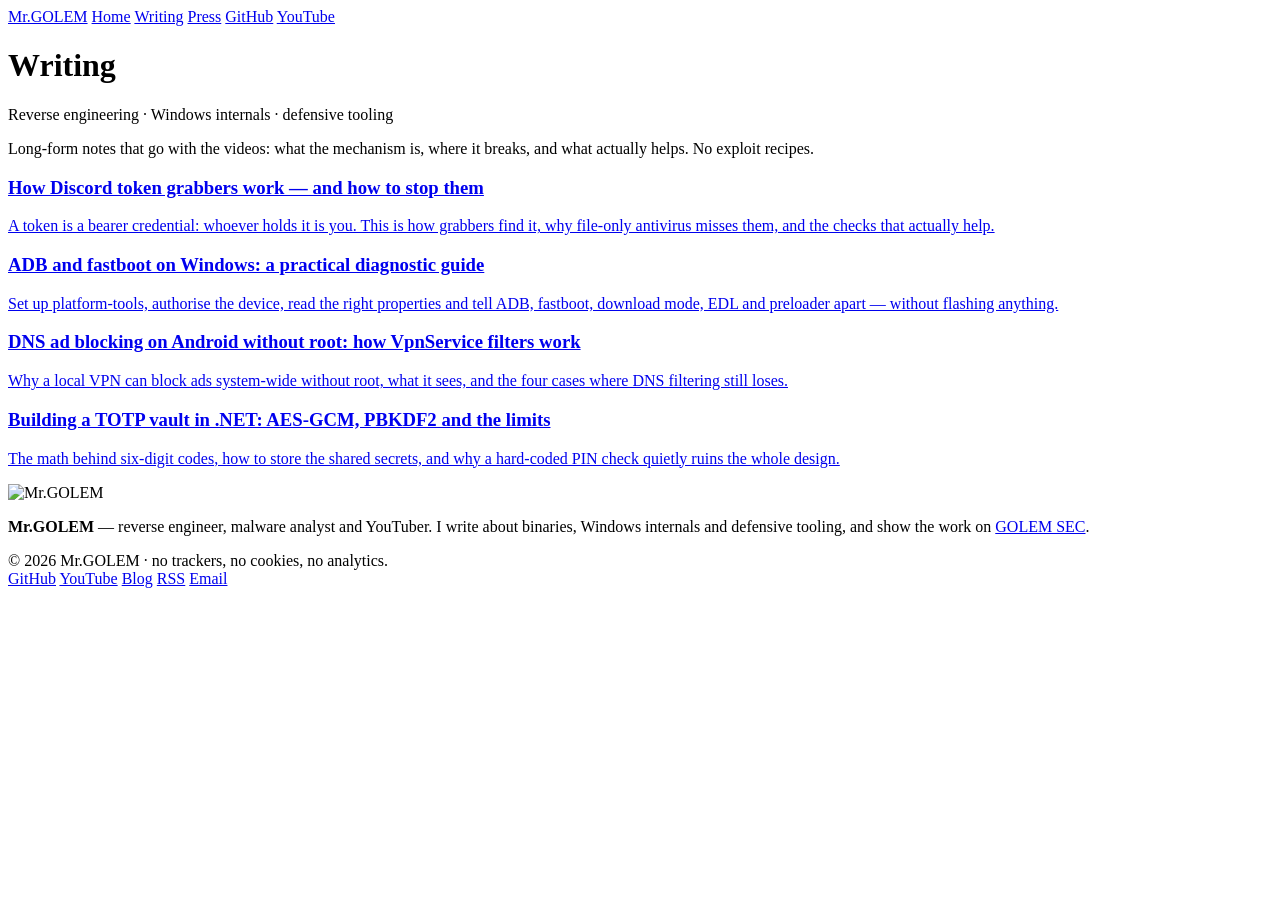
==== blog/index.html @ 592cf0dd "site: publish blog/index.html" ====
<!DOCTYPE html>
<html lang="en">
<head>
<meta charset="utf-8">
<meta name="viewport" content="width=device-width, initial-scale=1">
<title>Writing — Mr.GOLEM</title>
<meta name="description" content="Technical notes on reverse engineering, malware analysis, Windows internals and defensive tooling by Mr.GOLEM.">
<meta name="author" content="Mr.GOLEM">
<link rel="canonical" href="https://m-golem.github.io/blog/">
<meta property="og:type" content="article">
<meta property="og:title" content="Writing — Mr.GOLEM">
<meta property="og:description" content="Technical notes on reverse engineering, malware analysis, Windows internals and defensive tooling by Mr.GOLEM.">
<meta property="og:url" content="https://m-golem.github.io/blog/">
<meta property="og:image" content="https://m-golem.github.io/assets/og.png">
<meta name="twitter:card" content="summary_large_image">
<meta name="twitter:image" content="https://m-golem.github.io/assets/og.png">
<link rel="alternate" type="application/rss+xml" title="Mr.GOLEM — Writing" href="https://m-golem.github.io/feed.xml">
<link rel="stylesheet" href="/assets/site.css">

<script type="application/ld+json">{"@context":"https://schema.org","@type":"Blog","name":"Mr.GOLEM — Writing","url":"https://m-golem.github.io/blog/","author":{"@type":"Person","name":"Mr.GOLEM"}}</script>
</head>
<body><div class="wrap">
<nav class="top">
  <a class="brand" href="/">Mr.GOLEM</a>
  <a href="/">Home</a>
  <a href="/blog/">Writing</a>
  <a href="/press.html">Press</a>
  <a href="https://github.com/M-GOLEM">GitHub</a>
  <a href="https://www.youtube.com/@golemsec">YouTube</a>
</nav>
<main>

<h1>Writing</h1>
<div class="meta">Reverse engineering · Windows internals · defensive tooling</div>
<p class="lead">Long-form notes that go with the videos: what the mechanism is,
where it breaks, and what actually helps. No exploit recipes.</p>
<div class="grid">
    <a class="card" href="/blog/discord-token-grabbers.html">
      <h3>How Discord token grabbers work — and how to stop them</h3>
      <p>A token is a bearer credential: whoever holds it is you. This is how grabbers find it, why file-only antivirus misses them, and the checks that actually help.</p>
    </a>
    <a class="card" href="/blog/adb-fastboot-windows-guide.html">
      <h3>ADB and fastboot on Windows: a practical diagnostic guide</h3>
      <p>Set up platform-tools, authorise the device, read the right properties and tell ADB, fastboot, download mode, EDL and preloader apart — without flashing anything.</p>
    </a>
    <a class="card" href="/blog/android-dns-ad-blocking.html">
      <h3>DNS ad blocking on Android without root: how VpnService filters work</h3>
      <p>Why a local VPN can block ads system-wide without root, what it sees, and the four cases where DNS filtering still loses.</p>
    </a>
    <a class="card" href="/blog/totp-vault-dotnet.html">
      <h3>Building a TOTP vault in .NET: AES-GCM, PBKDF2 and the limits</h3>
      <p>The math behind six-digit codes, how to store the shared secrets, and why a hard-coded PIN check quietly ruins the whole design.</p>
    </a>
</div>
<div class="authorbox">
  <img src="https://github.com/M-GOLEM.png" alt="Mr.GOLEM" width="64" height="64">
  <p><strong>Mr.GOLEM</strong> — reverse engineer, malware analyst and YouTuber.
  I write about binaries, Windows internals and defensive tooling, and show the
  work on <a href="https://www.youtube.com/@golemsec">GOLEM SEC</a>.</p>
</div>

</main>
<footer>
  <div>© 2026 Mr.GOLEM · no trackers, no cookies, no analytics.</div>
  <div class="links">
    <a href="https://github.com/M-GOLEM">GitHub</a>
    <a href="https://www.youtube.com/@golemsec">YouTube</a>
    <a href="https://hellstorm.blog">Blog</a>
    <a href="/feed.xml">RSS</a>
    <a href="mailto:golem-hack@agentmail.to">Email</a>
  </div>
</footer>
</div></body>
</html>
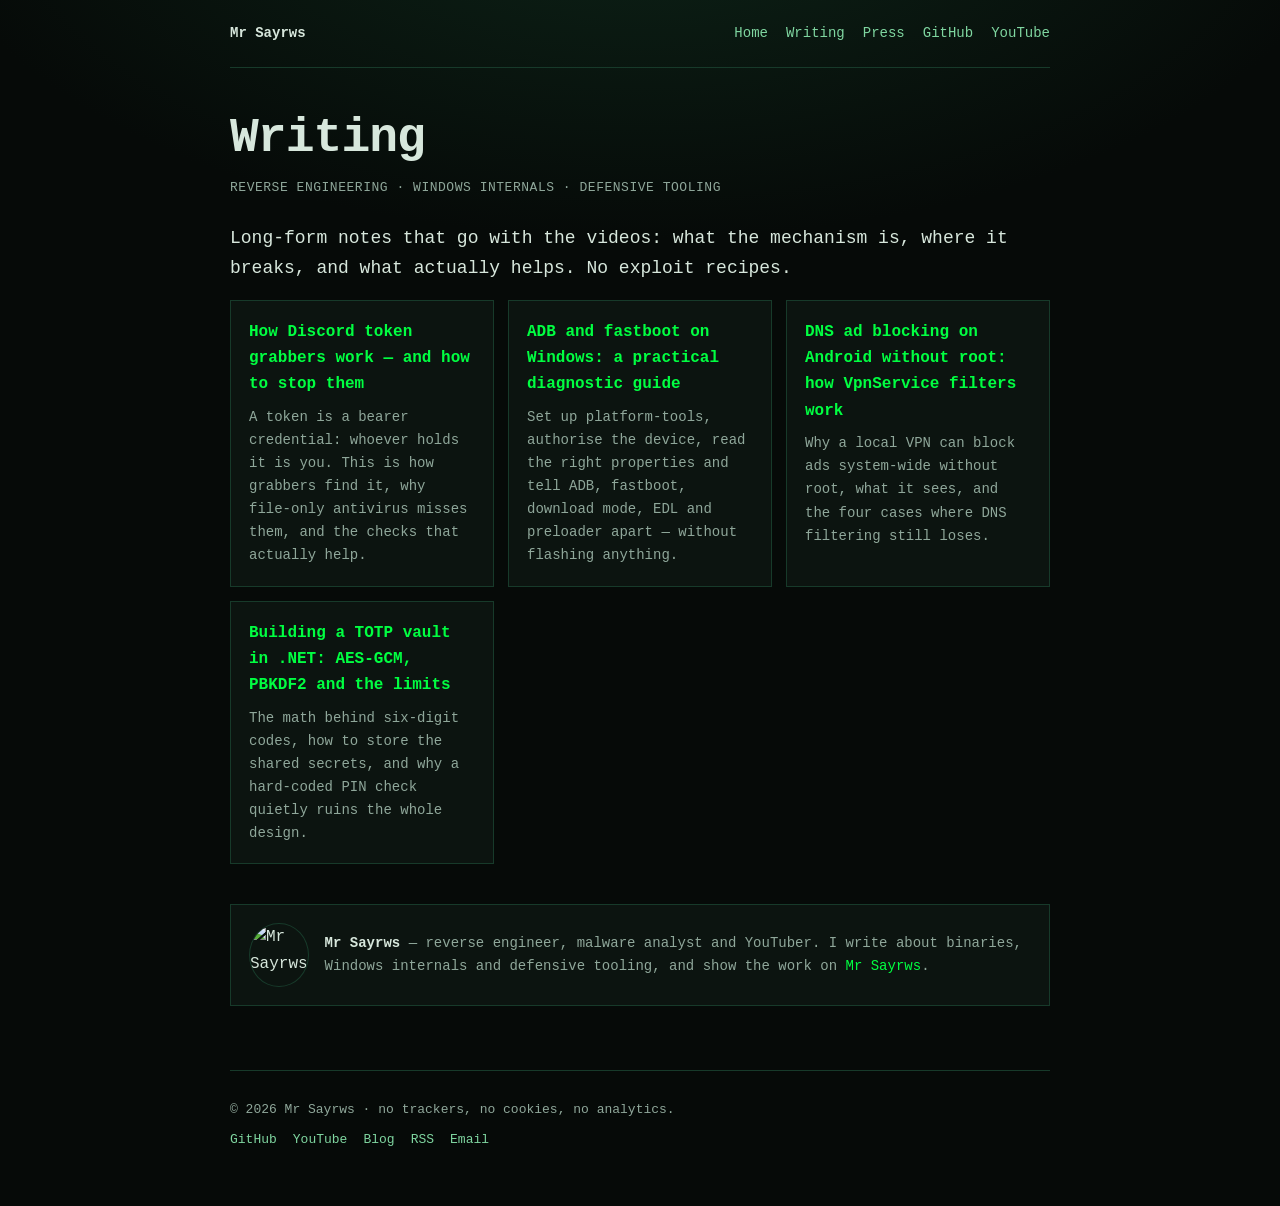
==== commit 75a3ad56: "site: publish blog/index.html" ====
--- a/blog/index.html
+++ b/blog/index.html
@@ -3,30 +3,30 @@
 <head>
 <meta charset="utf-8">
 <meta name="viewport" content="width=device-width, initial-scale=1">
-<title>Writing — Mr.GOLEM</title>
-<meta name="description" content="Technical notes on reverse engineering, malware analysis, Windows internals and defensive tooling by Mr.GOLEM.">
-<meta name="author" content="Mr.GOLEM">
-<link rel="canonical" href="https://m-golem.github.io/blog/">
-<meta property="og:type" content="article">
-<meta property="og:title" content="Writing — Mr.GOLEM">
-<meta property="og:description" content="Technical notes on reverse engineering, malware analysis, Windows internals and defensive tooling by Mr.GOLEM.">
-<meta property="og:url" content="https://m-golem.github.io/blog/">
-<meta property="og:image" content="https://m-golem.github.io/assets/og.png">
+<title>Writing — Mr Sayrws</title>
+<meta name="description" content="Technical notes on reverse engineering, malware analysis, Windows internals and defensive tooling by Mr Sayrws.">
+<meta name="author" content="Mr Sayrws">
+<link rel="canonical" href="https://mrsayrws.github.io/blog/">
+<meta property="og:type" content="website">
+<meta property="og:title" content="Writing — Mr Sayrws">
+<meta property="og:description" content="Technical notes on reverse engineering, malware analysis, Windows internals and defensive tooling by Mr Sayrws.">
+<meta property="og:url" content="https://mrsayrws.github.io/blog/">
+<meta property="og:image" content="https://mrsayrws.github.io/assets/og.png">
 <meta name="twitter:card" content="summary_large_image">
-<meta name="twitter:image" content="https://m-golem.github.io/assets/og.png">
-<link rel="alternate" type="application/rss+xml" title="Mr.GOLEM — Writing" href="https://m-golem.github.io/feed.xml">
+<meta name="twitter:image" content="https://mrsayrws.github.io/assets/og.png">
+<link rel="alternate" type="application/rss+xml" title="Mr Sayrws — Writing" href="https://mrsayrws.github.io/feed.xml">
 <link rel="stylesheet" href="/assets/site.css">
 
-<script type="application/ld+json">{"@context":"https://schema.org","@type":"Blog","name":"Mr.GOLEM — Writing","url":"https://m-golem.github.io/blog/","author":{"@type":"Person","name":"Mr.GOLEM"}}</script>
+<script type="application/ld+json">{"@context":"https://schema.org","@type":"Blog","name":"Mr Sayrws — Writing","url":"https://mrsayrws.github.io/blog/","author":{"@type":"Person","name":"Mr Sayrws"}}</script>
 </head>
 <body><div class="wrap">
 <nav class="top">
-  <a class="brand" href="/">Mr.GOLEM</a>
+  <a class="brand" href="/">Mr Sayrws</a>
   <a href="/">Home</a>
   <a href="/blog/">Writing</a>
   <a href="/press.html">Press</a>
-  <a href="https://github.com/M-GOLEM">GitHub</a>
-  <a href="https://www.youtube.com/@golemsec">YouTube</a>
+  <a href="https://github.com/mrsayrws">GitHub</a>
+  <a href="https://www.youtube.com/@mrsayrws">YouTube</a>
 </nav>
 <main>
 
@@ -53,18 +53,18 @@
     </a>
 </div>
 <div class="authorbox">
-  <img src="https://github.com/M-GOLEM.png" alt="Mr.GOLEM" width="64" height="64">
-  <p><strong>Mr.GOLEM</strong> — reverse engineer, malware analyst and YouTuber.
+  <img src="https://github.com/mrsayrws.png" alt="Mr Sayrws" width="64" height="64">
+  <p><strong>Mr Sayrws</strong> — reverse engineer, malware analyst and YouTuber.
   I write about binaries, Windows internals and defensive tooling, and show the
-  work on <a href="https://www.youtube.com/@golemsec">GOLEM SEC</a>.</p>
+  work on <a href="https://www.youtube.com/@mrsayrws">Mr Sayrws</a>.</p>
 </div>
 
 </main>
 <footer>
-  <div>© 2026 Mr.GOLEM · no trackers, no cookies, no analytics.</div>
+  <div>© 2026 Mr Sayrws · no trackers, no cookies, no analytics.</div>
   <div class="links">
-    <a href="https://github.com/M-GOLEM">GitHub</a>
-    <a href="https://www.youtube.com/@golemsec">YouTube</a>
+    <a href="https://github.com/mrsayrws">GitHub</a>
+    <a href="https://www.youtube.com/@mrsayrws">YouTube</a>
     <a href="https://hellstorm.blog">Blog</a>
     <a href="/feed.xml">RSS</a>
     <a href="mailto:golem-hack@agentmail.to">Email</a>
--- a/assets/site.css
+++ b/assets/site.css
@@ -0,0 +1,41 @@
+:root{--bg:#060a08;--panel:#0c1410;--line:#173a2a;--green:#00ff41;--dim:#7fd6a0;--text:#d7e7dc;--muted:#8fa79a;--red:#ff2f4a}
+*{box-sizing:border-box}
+html{scroll-behavior:smooth}
+body{margin:0;background:radial-gradient(1200px 600px at 50% -10%,#0d2418 0%,var(--bg) 60%);color:var(--text);font:16px/1.65 ui-monospace,"Cascadia Code","Fira Code",Consolas,monospace}
+a{color:var(--green);text-decoration:none}a:hover,a:focus-visible{text-decoration:underline}
+.wrap{width:min(820px,92vw);margin:0 auto}
+.top{display:flex;flex-wrap:wrap;gap:18px;align-items:center;padding:22px 0;border-bottom:1px solid var(--line);font-size:14px}
+.top .brand{color:var(--text);font-weight:700;margin-right:auto}
+.top a{color:var(--dim)}
+main{padding:44px 0 64px}
+h1{font-size:clamp(30px,5vw,48px);line-height:1.1;margin:0 0 12px;letter-spacing:-.02em}
+h1 span{color:var(--green)}
+h2{font-size:22px;margin:34px 0 12px;color:var(--text)}
+h3{font-size:17px;margin:26px 0 8px;color:var(--green)}
+p{margin:0 0 16px}
+.meta{color:var(--muted);font-size:13px;letter-spacing:.04em;text-transform:uppercase;margin-bottom:26px}
+.lead{font-size:18px;color:var(--text)}
+ul,ol{margin:0 0 16px;padding-left:22px}
+li{margin:6px 0}
+code{background:var(--panel);border:1px solid var(--line);padding:1px 5px;font-size:.92em}
+pre{background:var(--panel);border:1px solid var(--line);padding:16px;overflow-x:auto;margin:0 0 18px}
+pre code{border:0;padding:0;background:none}
+blockquote{margin:0 0 18px;padding:12px 16px;border-left:3px solid var(--green);background:var(--panel);color:var(--dim)}
+.note{border:1px solid var(--line);background:var(--panel);padding:14px 16px;margin:0 0 20px;color:var(--muted);font-size:14px}
+.grid{display:grid;gap:14px;grid-template-columns:repeat(auto-fit,minmax(240px,1fr))}
+.card{display:block;padding:18px;background:var(--panel);border:1px solid var(--line)}
+.card:hover{border-color:var(--green);text-decoration:none}
+.card h3{margin:0 0 8px;font-size:16px}
+.card p{margin:0;color:var(--muted);font-size:14px}
+.authorbox{display:flex;gap:16px;align-items:center;margin:40px 0 0;padding:18px;border:1px solid var(--line);background:var(--panel)}
+.authorbox img{width:64px;height:64px;border-radius:50%;border:1px solid var(--line)}
+.authorbox p{margin:0;font-size:14px;color:var(--muted)}
+.authorbox strong{color:var(--text)}
+.cta{display:flex;flex-wrap:wrap;gap:12px;margin:26px 0 0}
+.btn{display:inline-block;padding:11px 16px;border:1px solid var(--line);background:var(--panel);color:var(--text)}
+.btn:hover{border-color:var(--green);text-decoration:none}
+.btn.primary{background:var(--green);color:#041006;border-color:var(--green);font-weight:700}
+footer{padding:28px 0 56px;border-top:1px solid var(--line);color:var(--muted);font-size:13px}
+footer .links{display:flex;flex-wrap:wrap;gap:16px;margin-top:8px}
+footer a{color:var(--dim)}
+@media(prefers-reduced-motion:reduce){html{scroll-behavior:auto}}
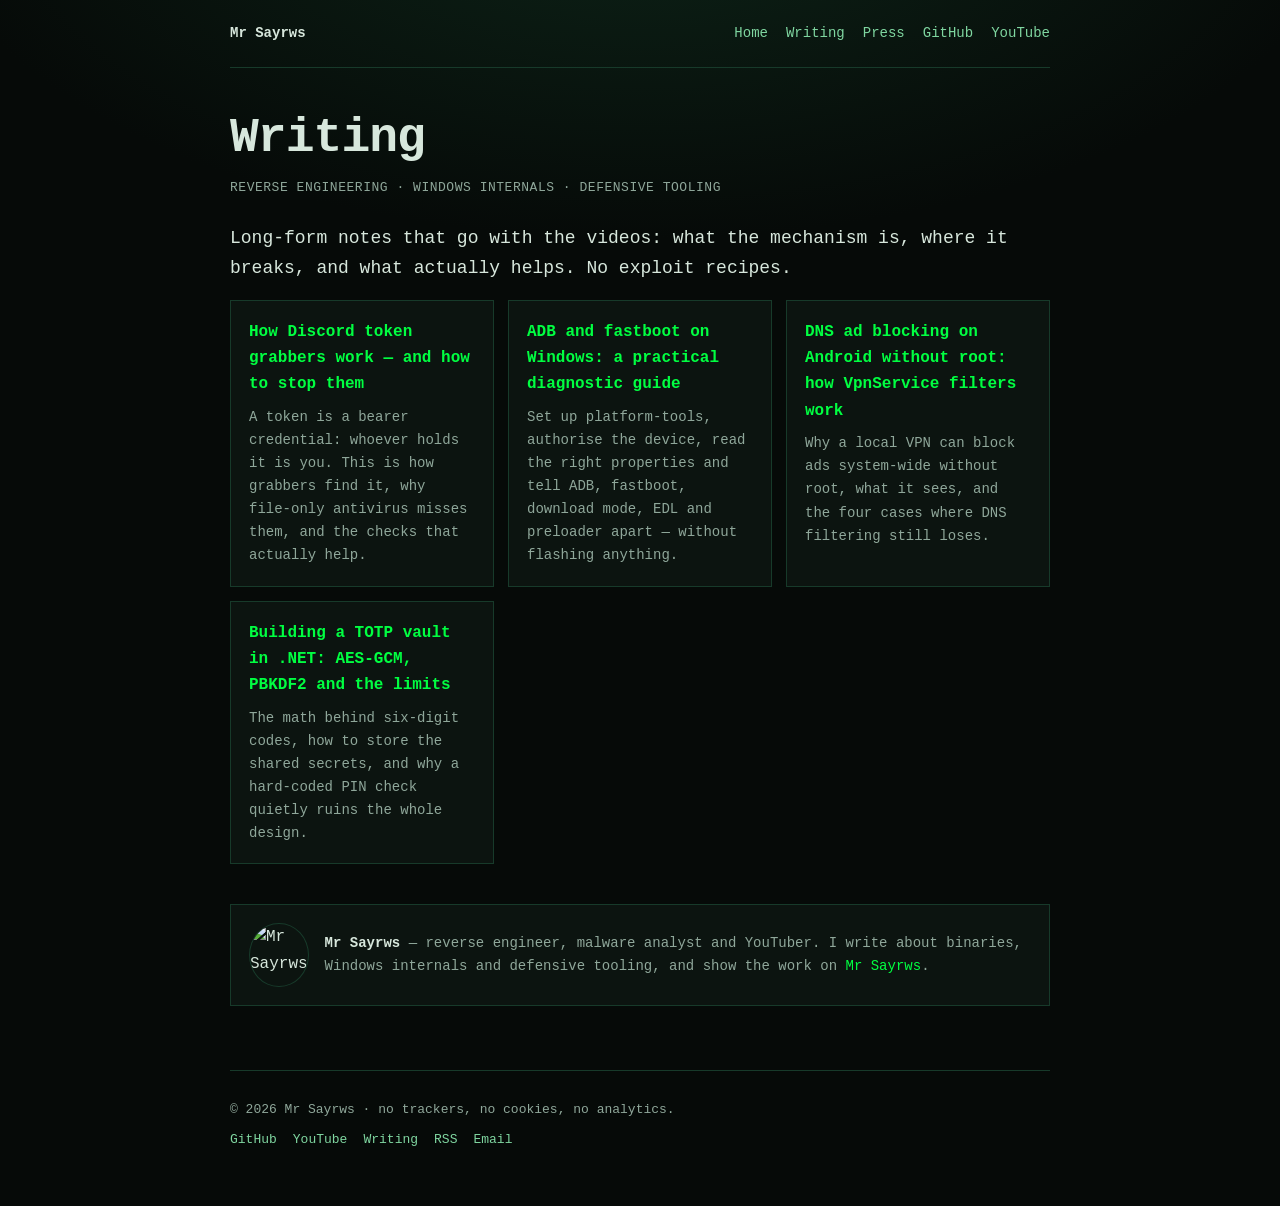
==== commit 7f1ef7d1: "SEO: add rel=me and mrsayrws in titles; drop dead blog link" ====
--- a/blog/index.html
+++ b/blog/index.html
@@ -65,7 +65,7 @@
   <div class="links">
     <a href="https://github.com/mrsayrws">GitHub</a>
     <a href="https://www.youtube.com/@mrsayrws">YouTube</a>
-    <a href="https://hellstorm.blog">Blog</a>
+    <a href="/blog/">Writing</a>
     <a href="/feed.xml">RSS</a>
     <a href="mailto:golem-hack@agentmail.to">Email</a>
   </div>
